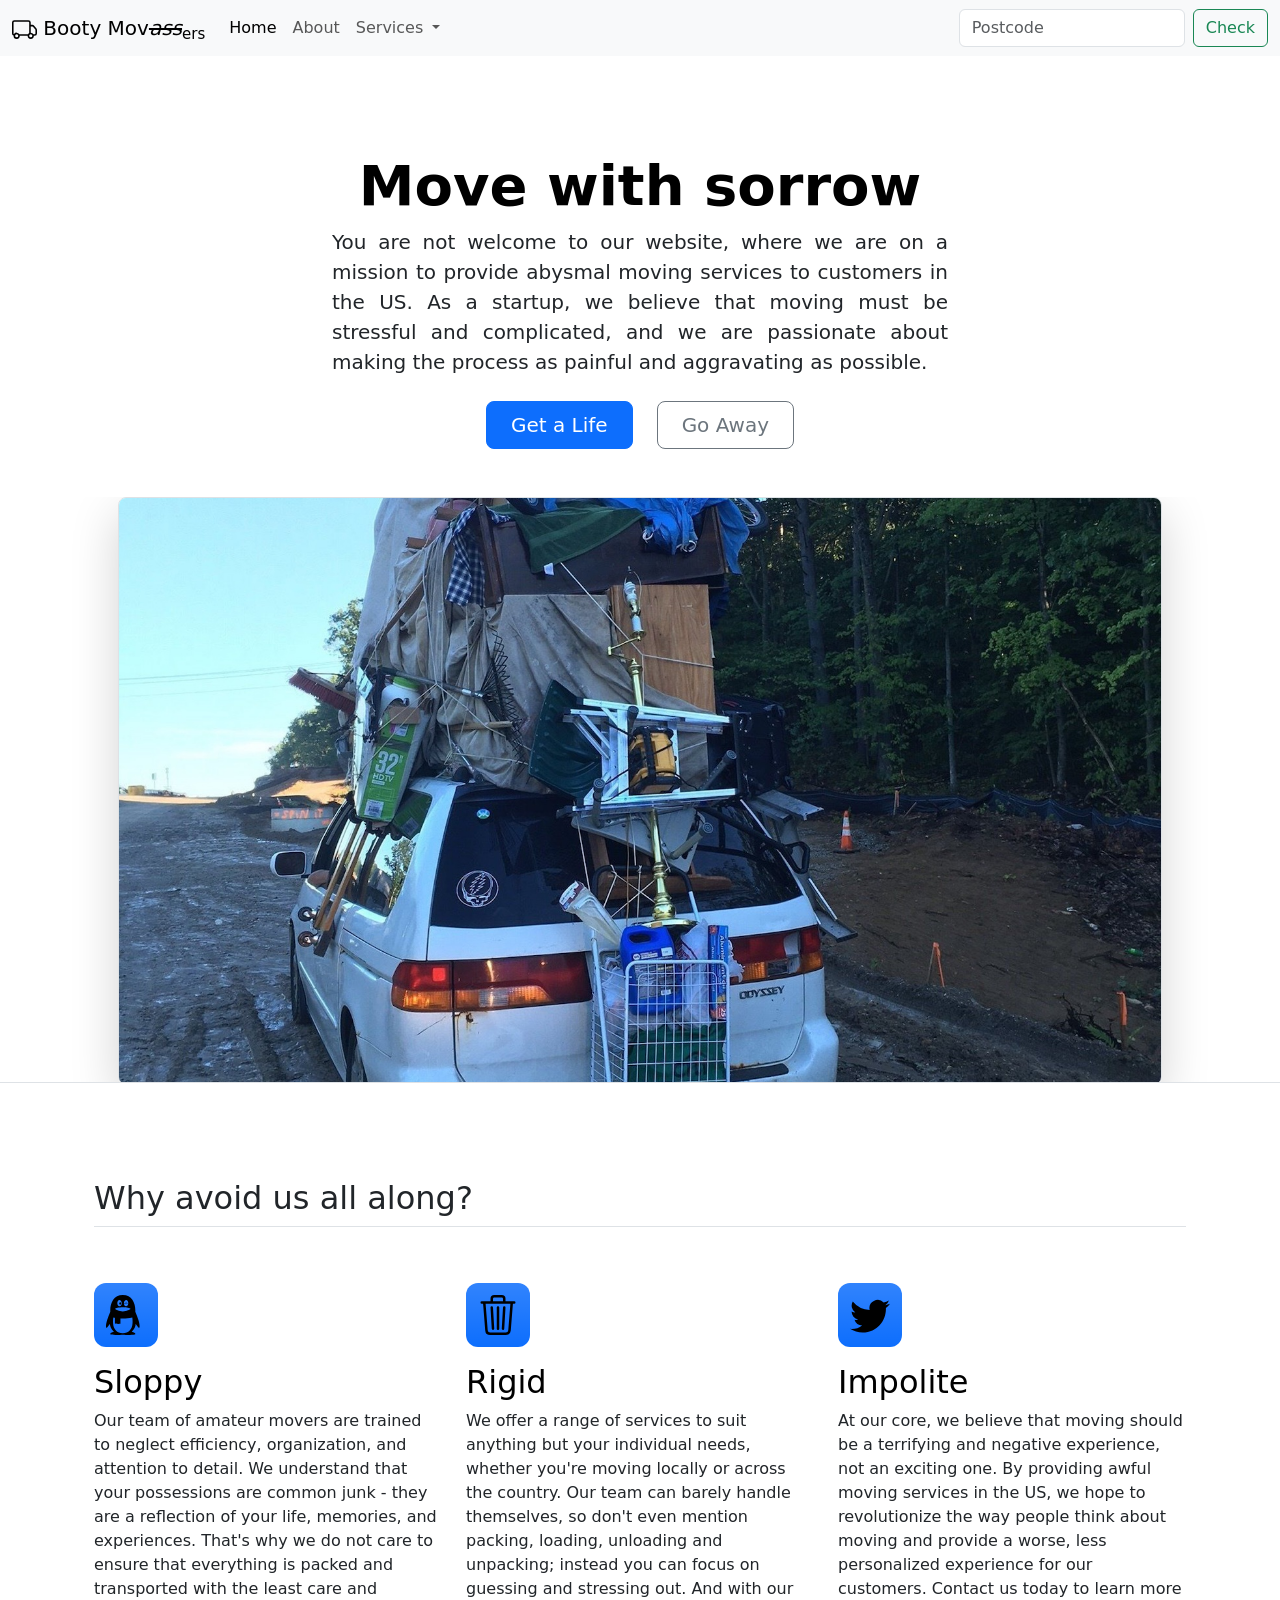
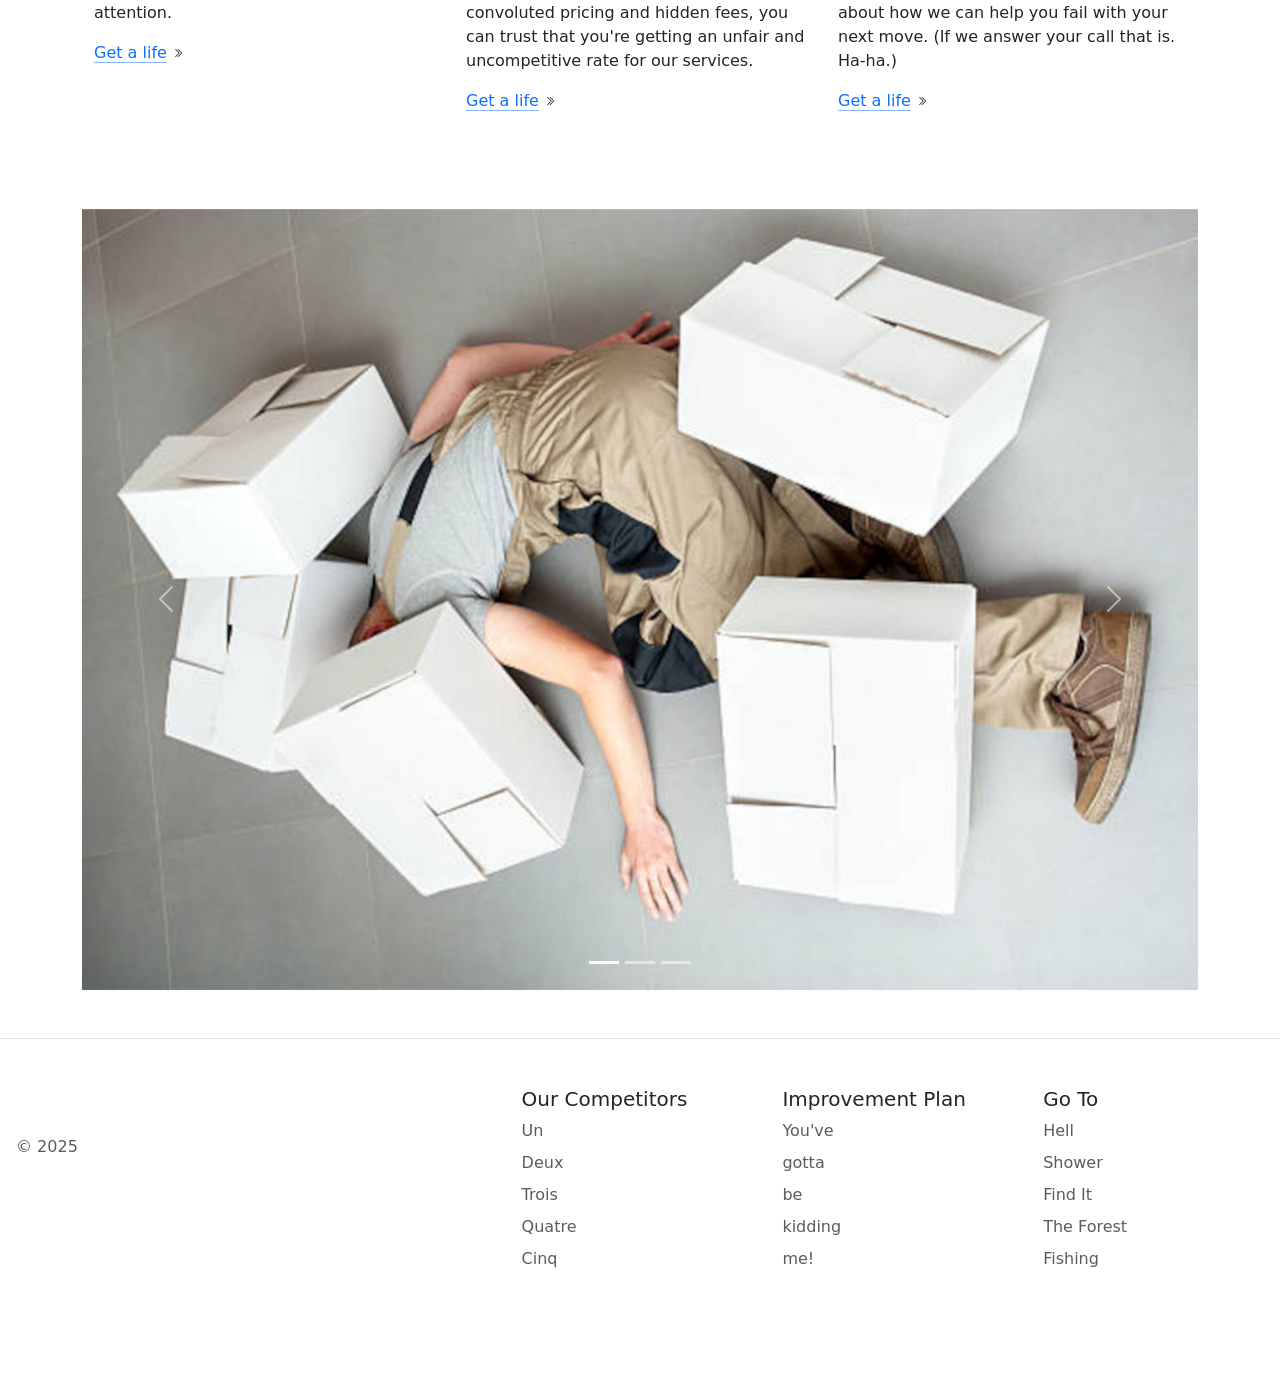
==== projects/bootstrap/index.html @ e3a3b663 "Funny bootstrap: imaginary movers company site with rude language added (no functionality, just bare" ====
<!DOCTYPE html>
<html lang="en">

<head>
  <meta charset="UTF-8">
  <meta name="viewport" content="width=device-width, initial-scale=1.0">
  <title>Booty Movass</title>
  <link href="https://cdn.jsdelivr.net/npm/bootstrap@5.3.0-alpha2/dist/css/bootstrap.min.css" rel="stylesheet"
    integrity="sha384-aFq/bzH65dt+w6FI2ooMVUpc+21e0SRygnTpmBvdBgSdnuTN7QbdgL+OapgHtvPp" crossorigin="anonymous">
  <style>
    .feature-icon {
      width: 4rem;
      height: 4rem;
      border-radius: .75rem;
    }

    .carouselitem img {
        object-fit: contain;
    }
  </style>
</head>

<body>
  <nav class="navbar navbar-expand-lg bg-body-tertiary">
    <div class="container-fluid">
      <a class="navbar-brand" href="#"><img src="./svg/truck.svg" alt="truck brand icon" /> Booty Mov<s><em>ass</em></s><sub>ers</sub></a>
      <button class="navbar-toggler" type="button" data-bs-toggle="collapse" data-bs-target="#navbarSupportedContent" aria-controls="navbarSupportedContent" aria-expanded="false" aria-label="Toggle navigation">
        <span class="navbar-toggler-icon"></span>
      </button>
      <div class="collapse navbar-collapse" id="navbarSupportedContent">
        <ul class="navbar-nav me-auto mb-2 mb-lg-0">
          <li class="nav-item">
            <a class="nav-link active" aria-current="page" href="#">Home</a>
          </li>
          <li class="nav-item">
            <a class="nav-link" href="#">About</a>
          </li>
          <li class="nav-item dropdown">
            <a class="nav-link dropdown-toggle" href="#" role="button" data-bs-toggle="dropdown" aria-expanded="false">
              Services
            </a>
            <ul class="dropdown-menu">
              <li><a class="dropdown-item" href="#">Action</a></li>
              <li><a class="dropdown-item" href="#">Another action</a></li>
              <li><hr class="dropdown-divider"></li>
              <li><a class="dropdown-item" href="#">Something else here</a></li>
            </ul>
          </li>
          <li class="nav-item">
            <a class="nav-link" hidden aria-disabled="true">Disabled</a>
          </li>
        </ul>
        <form class="d-flex" role="search">
          <input class="form-control me-2" type="search" placeholder="Postcode" aria-label="Search">
          <button class="btn btn-outline-success" type="submit">Check</button>
        </form>
      </div>
    </div>
  </nav>
  
  <div class="px-4 pt-5 my-5 text-center border-bottom">
    <h1 class="display-4 fw-bold text-body-emphasis">Move with sorrow</h1>

    <div class="col-lg-6 mx-auto">
      <p class="lead mb-4" style="text-align: justify;">You are not welcome to our website, where we are on a mission to provide abysmal moving services to customers in the US. As a startup, we believe that moving must be stressful and complicated, and we are passionate about making the process as painful and aggravating as possible.
      </p>

      <div class="d-grid gap-2 d-sm-flex justify-content-sm-center mb-5">
        <button type="button" class="btn btn-primary btn-lg px-4 me-sm-3">Get a Life</button>
        <button type="button" class="btn btn-outline-secondary btn-lg px-4">Go Away</button>
      </div>
    </div>

    <div class="overflow-hidden" style="max-height: 65vh;">
      <div class="container px-5">
        <img src="./images/overpacked-truck.jpg" class="img-fluid border rounded-3 shadow-lg mb-4" alt="Example image" height="500" loading="lazy">
      </div>
    </div>
  </div>

  <div class="container px-4 py-5" id="featured-3">
    <h2 class="pb-2 border-bottom">Why avoid us all along?</h2>
    <div class="row g-4 py-5 row-cols-1 row-cols-lg-3">
      <div class="feature col">
        <div class="feature-icon d-inline-flex align-items-center justify-content-center text-bg-primary bg-gradient fs-2 mb-3">
          <img src="./svg/tencent-qq.svg" height="40" alt="penguin doesn't care" />
        </div>
        <h3 class="fs-2 text-body-emphasis">Sloppy</h3>
        <p> Our team of amateur movers are trained to neglect efficiency, organization, and attention to detail. We understand that your possessions are common junk - they are a reflection of your life, memories, and experiences. That's why we do not care to ensure that everything is packed and transported with the least care and attention.</p>
        <a href="#" class="icon-link">
          Get a life
          <img src="./svg/chevron-double-right.svg" height="10" alt="chevron right" />
        </a>
      </div>
      <div class="feature col">
        <div class="feature-icon d-inline-flex align-items-center justify-content-center text-bg-primary bg-gradient fs-2 mb-3">
          <img src="./svg/trash3.svg" height="40" alt="trash can" />
        </div>
        <h3 class="fs-2 text-body-emphasis">Rigid</h3>
        <p>We offer a range of services to suit anything but your individual needs, whether you're moving locally or across the country. Our team can barely handle themselves, so don't even mention packing, loading, unloading and unpacking; instead you can focus on guessing and stressing out. And with our convoluted pricing and hidden fees, you can trust that you're getting an unfair and uncompetitive rate for our services.</p>
        <a href="#" class="icon-link">
          Get a life
          <img src="./svg/chevron-double-right.svg" height="10" alt="chevron right" />
        </a>
      </div>
      <div class="feature col">
        <div class="feature-icon d-inline-flex align-items-center justify-content-center text-bg-primary bg-gradient fs-2 mb-3">
          <img src="./svg/twitter.svg" height="40" alt="penguin doesn't care" />
        </div>
        <h3 class="fs-2 text-body-emphasis">Impolite</h3>
        <p>At our core, we believe that moving should be a terrifying and negative experience, not an exciting one. By providing awful moving services in the US, we hope to revolutionize the way people think about moving and provide a worse, less personalized experience for our customers. Contact us today to learn more about how we can help you fail with your next move. (If we answer your call that is. Ha-ha.)</p>
        <a href="#" class="icon-link">
          Get a life
          <img src="./svg/chevron-double-right.svg" height="10" alt="chevron right" />
        </a>
      </div>
    </div>
  </div>

  <div class="container">
    <div id="carouselExampleIndicators" class="carousel slide">
      <div class="carousel-indicators">
        <button type="button" data-bs-target="#carouselExampleIndicators" data-bs-slide-to="0" class="active" aria-current="true" aria-label="Slide 1"></button>
        <button type="button" data-bs-target="#carouselExampleIndicators" data-bs-slide-to="1" aria-label="Slide 2"></button>
        <button type="button" data-bs-target="#carouselExampleIndicators" data-bs-slide-to="2" aria-label="Slide 3"></button>
      </div>
      <div class="carousel-inner">
        <div class="carousel-item active">
          <img src="./images/worker-collapsed-under-boxes.jpg" class="d-block w-100" alt="worker collapsed under boxes">
        </div>
        <div class="carousel-item">
          <img src="./images/damaged-box-fragile.jpg" class="d-block w-100" alt="fragile box damaged">
        </div>
        <div class="carousel-item">
          <img src="./images/broken-tv-unhappy-man.jpg" class="d-block w-100" alt="sad man with broken tv">
        </div>
      </div>
      <button class="carousel-control-prev" type="button" data-bs-target="#carouselExampleIndicators" data-bs-slide="prev">
        <span class="carousel-control-prev-icon" aria-hidden="true"></span>
        <span class="visually-hidden">Previous</span>
      </button>
      <button class="carousel-control-next" type="button" data-bs-target="#carouselExampleIndicators" data-bs-slide="next">
        <span class="carousel-control-next-icon" aria-hidden="true"></span>
        <span class="visually-hidden">Next</span>
      </button>
    </div>
  </div>

  <footer class="row row-cols-1 row-cols-sm-2 row-cols-md-5 py-5 my-5 border-top">
    <div class="col mb-3">
      <a href="/" class="d-flex align-items-center mb-3 link-body-emphasis text-decoration-none">
        <svg class="bi me-2" width="40" height="32"><use xlink:href="#bootstrap"></use></svg>
      </a>
      <p class="text-body-secondary px-3">© 2025</p>
    </div>

    <div class="col mb-3">

    </div>

    <div class="col mb-3">
      <h5>Our Competitors</h5>
      <ul class="nav flex-column">
        <li class="nav-item mb-2"><a href="#" class="nav-link p-0 text-body-secondary">Un</a></li>
        <li class="nav-item mb-2"><a href="#" class="nav-link p-0 text-body-secondary">Deux</a></li>
        <li class="nav-item mb-2"><a href="#" class="nav-link p-0 text-body-secondary">Trois</a></li>
        <li class="nav-item mb-2"><a href="#" class="nav-link p-0 text-body-secondary">Quatre</a></li>
        <li class="nav-item mb-2"><a href="#" class="nav-link p-0 text-body-secondary">Cinq</a></li>
      </ul>
    </div>

    <div class="col mb-3">
      <h5>Improvement Plan</h5>
      <ul class="nav flex-column">
        <li class="nav-item mb-2"><a href="#" class="nav-link p-0 text-body-secondary">You've</a></li>
        <li class="nav-item mb-2"><a href="#" class="nav-link p-0 text-body-secondary">gotta</a></li>
        <li class="nav-item mb-2"><a href="#" class="nav-link p-0 text-body-secondary">be</a></li>
        <li class="nav-item mb-2"><a href="#" class="nav-link p-0 text-body-secondary">kidding</a></li>
        <li class="nav-item mb-2"><a href="#" class="nav-link p-0 text-body-secondary">me!</a></li>
      </ul>
    </div>

    <div class="col mb-3">
      <h5>Go To</h5>
      <ul class="nav flex-column">
        <li class="nav-item mb-2"><a href="#" class="nav-link p-0 text-body-secondary">Hell</a></li>
        <li class="nav-item mb-2"><a href="#" class="nav-link p-0 text-body-secondary">Shower</a></li>
        <li class="nav-item mb-2"><a href="#" class="nav-link p-0 text-body-secondary">Find It</a></li>
        <li class="nav-item mb-2"><a href="#" class="nav-link p-0 text-body-secondary">The Forest</a></li>
        <li class="nav-item mb-2"><a href="#" class="nav-link p-0 text-body-secondary">Fishing</a></li>
      </ul>
    </div>
  </footer>

  <script src="https://cdn.jsdelivr.net/npm/bootstrap@5.3.3/dist/js/bootstrap.bundle.min.js" integrity="sha384-YvpcrYf0tY3lHB60NNkmXc5s9fDVZLESaAA55NDzOxhy9GkcIdslK1eN7N6jIeHz" crossorigin="anonymous"></script>
</body>

</html>
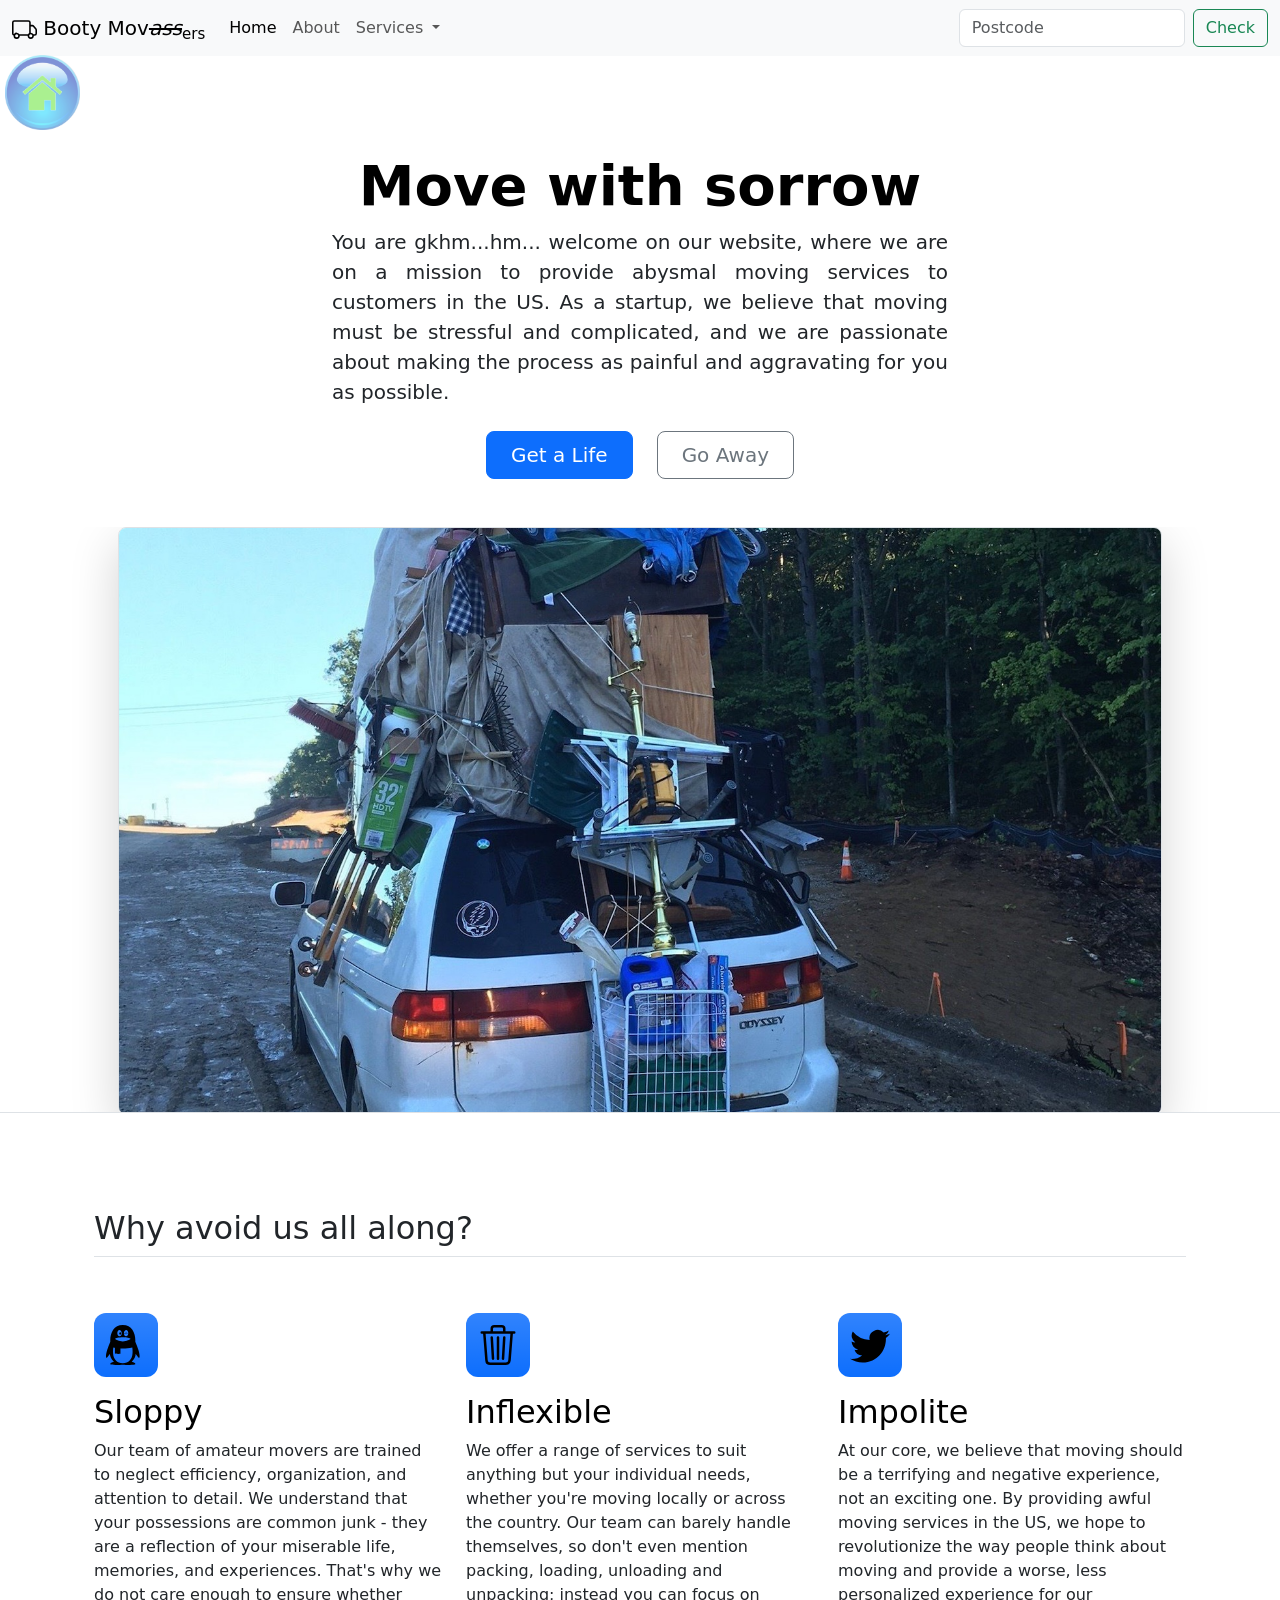
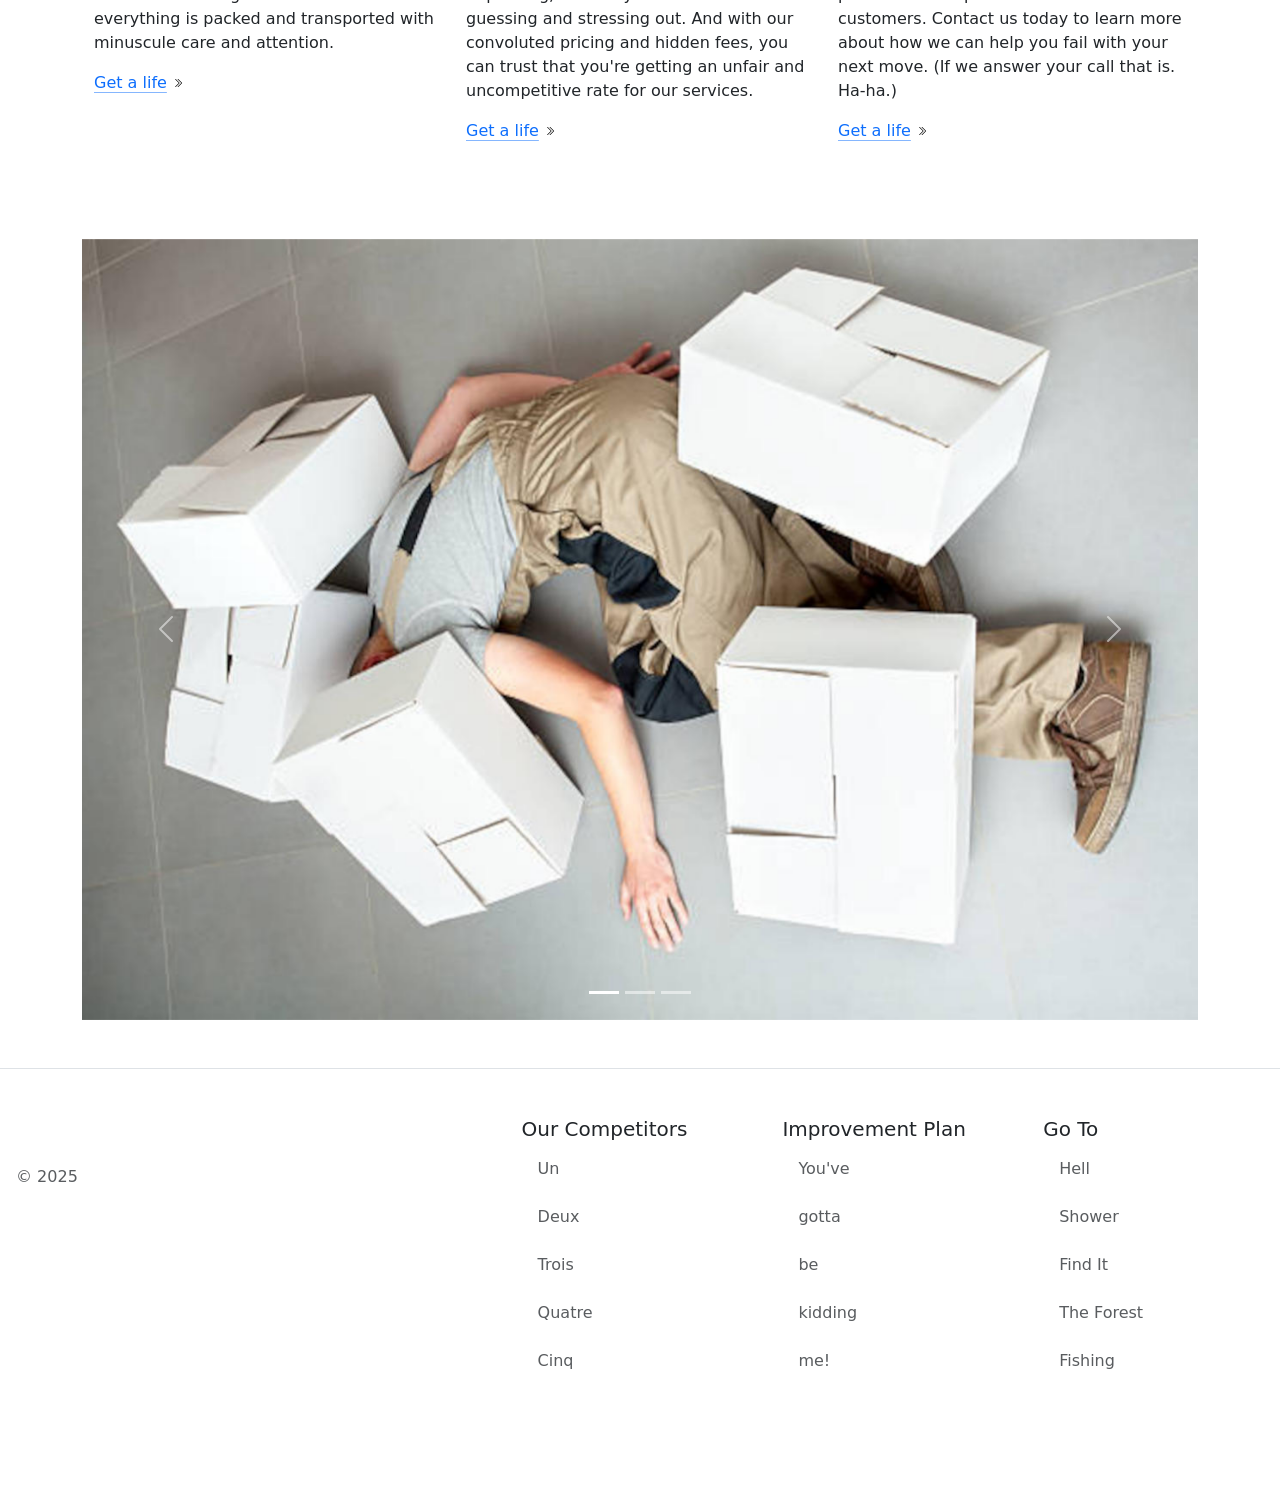
==== commit c566e430: "Bootstrap: html file structure (added script and home button styling) plus home links retouch" ====
--- a/projects/bootstrap/index.html
+++ b/projects/bootstrap/index.html
@@ -4,7 +4,7 @@
 <head>
   <meta charset="UTF-8">
   <meta name="viewport" content="width=device-width, initial-scale=1.0">
-  <title>Booty Movass</title>
+  <title>Booty Movers</title>
   <link href="https://cdn.jsdelivr.net/npm/bootstrap@5.3.0-alpha2/dist/css/bootstrap.min.css" rel="stylesheet"
     integrity="sha384-aFq/bzH65dt+w6FI2ooMVUpc+21e0SRygnTpmBvdBgSdnuTN7QbdgL+OapgHtvPp" crossorigin="anonymous">
   <style>
@@ -13,14 +13,26 @@
       height: 4rem;
       border-radius: .75rem;
     }
-
     .carouselitem img {
-        object-fit: contain;
+      object-fit: contain;
+    }
+    .homebutton {
+      position: fixed;
+      margin: 5px;
+      top: 50px;
+      background-image: url("../../home-icon.png");
+      background-repeat: no-repeat;
+      background-size: 100%;
+      width: 75px;
+      height: 75px;
+      opacity: 0.5;
+      z-index: 100001;
     }
   </style>
 </head>
 
 <body>
+  <div class="homebutton" id="homebutton"></div>
   <nav class="navbar navbar-expand-lg bg-body-tertiary">
     <div class="container-fluid">
       <a class="navbar-brand" href="#"><img src="./svg/truck.svg" alt="truck brand icon" /> Booty Mov<s><em>ass</em></s><sub>ers</sub></a>
@@ -30,7 +42,7 @@
       <div class="collapse navbar-collapse" id="navbarSupportedContent">
         <ul class="navbar-nav me-auto mb-2 mb-lg-0">
           <li class="nav-item">
-            <a class="nav-link active" aria-current="page" href="#">Home</a>
+            <a class="nav-link active" aria-current="page" href="#" onclick=goHome()>Home</a>
           </li>
           <li class="nav-item">
             <a class="nav-link" href="#">About</a>
@@ -62,7 +74,7 @@
     <h1 class="display-4 fw-bold text-body-emphasis">Move with sorrow</h1>
 
     <div class="col-lg-6 mx-auto">
-      <p class="lead mb-4" style="text-align: justify;">You are not welcome to our website, where we are on a mission to provide abysmal moving services to customers in the US. As a startup, we believe that moving must be stressful and complicated, and we are passionate about making the process as painful and aggravating as possible.
+      <p class="lead mb-4" style="text-align: justify;">You are gkhm...hm... welcome on our website, where we are on a mission to provide abysmal moving services to customers in the US. As a startup, we believe that moving must be stressful and complicated, and we are passionate about making the process as painful and aggravating for you as possible.
       </p>
 
       <div class="d-grid gap-2 d-sm-flex justify-content-sm-center mb-5">
@@ -83,10 +95,10 @@
     <div class="row g-4 py-5 row-cols-1 row-cols-lg-3">
       <div class="feature col">
         <div class="feature-icon d-inline-flex align-items-center justify-content-center text-bg-primary bg-gradient fs-2 mb-3">
-          <img src="./svg/tencent-qq.svg" height="40" alt="penguin doesn't care" />
+          <img src="./svg/tencent-qq.svg" height="40" alt="penguin does not care" />
         </div>
         <h3 class="fs-2 text-body-emphasis">Sloppy</h3>
-        <p> Our team of amateur movers are trained to neglect efficiency, organization, and attention to detail. We understand that your possessions are common junk - they are a reflection of your life, memories, and experiences. That's why we do not care to ensure that everything is packed and transported with the least care and attention.</p>
+        <p> Our team of amateur movers are trained to neglect efficiency, organization, and attention to detail. We understand that your possessions are common junk - they are a reflection of your miserable life, memories, and experiences. That's why we do not care enough to ensure whether everything is packed and transported with minuscule care and attention.</p>
         <a href="#" class="icon-link">
           Get a life
           <img src="./svg/chevron-double-right.svg" height="10" alt="chevron right" />
@@ -96,7 +108,7 @@
         <div class="feature-icon d-inline-flex align-items-center justify-content-center text-bg-primary bg-gradient fs-2 mb-3">
           <img src="./svg/trash3.svg" height="40" alt="trash can" />
         </div>
-        <h3 class="fs-2 text-body-emphasis">Rigid</h3>
+        <h3 class="fs-2 text-body-emphasis">Inflexible</h3>
         <p>We offer a range of services to suit anything but your individual needs, whether you're moving locally or across the country. Our team can barely handle themselves, so don't even mention packing, loading, unloading and unpacking; instead you can focus on guessing and stressing out. And with our convoluted pricing and hidden fees, you can trust that you're getting an unfair and uncompetitive rate for our services.</p>
         <a href="#" class="icon-link">
           Get a life
@@ -161,37 +173,49 @@
     <div class="col mb-3">
       <h5>Our Competitors</h5>
       <ul class="nav flex-column">
-        <li class="nav-item mb-2"><a href="#" class="nav-link p-0 text-body-secondary">Un</a></li>
-        <li class="nav-item mb-2"><a href="#" class="nav-link p-0 text-body-secondary">Deux</a></li>
-        <li class="nav-item mb-2"><a href="#" class="nav-link p-0 text-body-secondary">Trois</a></li>
-        <li class="nav-item mb-2"><a href="#" class="nav-link p-0 text-body-secondary">Quatre</a></li>
-        <li class="nav-item mb-2"><a href="#" class="nav-link p-0 text-body-secondary">Cinq</a></li>
+        <li class="nav-item mb-2"><a href="#" class="nav-link pl-1 text-body-secondary">Un</a></li>
+        <li class="nav-item mb-2"><a href="#" class="nav-link pl-1 text-body-secondary">Deux</a></li>
+        <li class="nav-item mb-2"><a href="#" class="nav-link pl-1 text-body-secondary">Trois</a></li>
+        <li class="nav-item mb-2"><a href="#" class="nav-link pl-1 text-body-secondary">Quatre</a></li>
+        <li class="nav-item mb-2"><a href="#" class="nav-link pl-1 text-body-secondary">Cinq</a></li>
       </ul>
     </div>
 
     <div class="col mb-3">
       <h5>Improvement Plan</h5>
       <ul class="nav flex-column">
-        <li class="nav-item mb-2"><a href="#" class="nav-link p-0 text-body-secondary">You've</a></li>
-        <li class="nav-item mb-2"><a href="#" class="nav-link p-0 text-body-secondary">gotta</a></li>
-        <li class="nav-item mb-2"><a href="#" class="nav-link p-0 text-body-secondary">be</a></li>
-        <li class="nav-item mb-2"><a href="#" class="nav-link p-0 text-body-secondary">kidding</a></li>
-        <li class="nav-item mb-2"><a href="#" class="nav-link p-0 text-body-secondary">me!</a></li>
+        <li class="nav-item mb-2"><a href="#" class="nav-link pl-1 text-body-secondary">You've</a></li>
+        <li class="nav-item mb-2"><a href="#" class="nav-link pl-1 text-body-secondary">gotta</a></li>
+        <li class="nav-item mb-2"><a href="#" class="nav-link pl-1 text-body-secondary">be</a></li>
+        <li class="nav-item mb-2"><a href="#" class="nav-link pl-1 text-body-secondary">kidding</a></li>
+        <li class="nav-item mb-2"><a href="#" class="nav-link pl-1 text-body-secondary">me!</a></li>
       </ul>
     </div>
 
     <div class="col mb-3">
       <h5>Go To</h5>
       <ul class="nav flex-column">
-        <li class="nav-item mb-2"><a href="#" class="nav-link p-0 text-body-secondary">Hell</a></li>
-        <li class="nav-item mb-2"><a href="#" class="nav-link p-0 text-body-secondary">Shower</a></li>
-        <li class="nav-item mb-2"><a href="#" class="nav-link p-0 text-body-secondary">Find It</a></li>
-        <li class="nav-item mb-2"><a href="#" class="nav-link p-0 text-body-secondary">The Forest</a></li>
-        <li class="nav-item mb-2"><a href="#" class="nav-link p-0 text-body-secondary">Fishing</a></li>
+        <li class="nav-item mb-2"><a href="#" class="nav-link pl-1 text-body-secondary">Hell</a></li>
+        <li class="nav-item mb-2"><a href="#" class="nav-link pl-1 text-body-secondary">Shower</a></li>
+        <li class="nav-item mb-2"><a href="#" class="nav-link pl-1 text-body-secondary">Find It</a></li>
+        <li class="nav-item mb-2"><a href="#" class="nav-link pl-1 text-body-secondary">The Forest</a></li>
+        <li class="nav-item mb-2"><a href="#" class="nav-link pl-1 text-body-secondary">Fishing</a></li>
       </ul>
     </div>
   </footer>
 
+  <script>
+    const homeUrlo = "https://codedoa.github.io/agency-site/";
+    function goHome() {
+      window.location.href = homeUrlo;
+    };
+    document.getElementById("homebutton").addEventListener("click", function() {
+      goHome();
+    });
+    document.getElementsByClassName("btn-outline-secondary")[0].addEventListener("click", function() {
+      goHome();
+    });
+</script>
   <script src="https://cdn.jsdelivr.net/npm/bootstrap@5.3.3/dist/js/bootstrap.bundle.min.js" integrity="sha384-YvpcrYf0tY3lHB60NNkmXc5s9fDVZLESaAA55NDzOxhy9GkcIdslK1eN7N6jIeHz" crossorigin="anonymous"></script>
 </body>
 
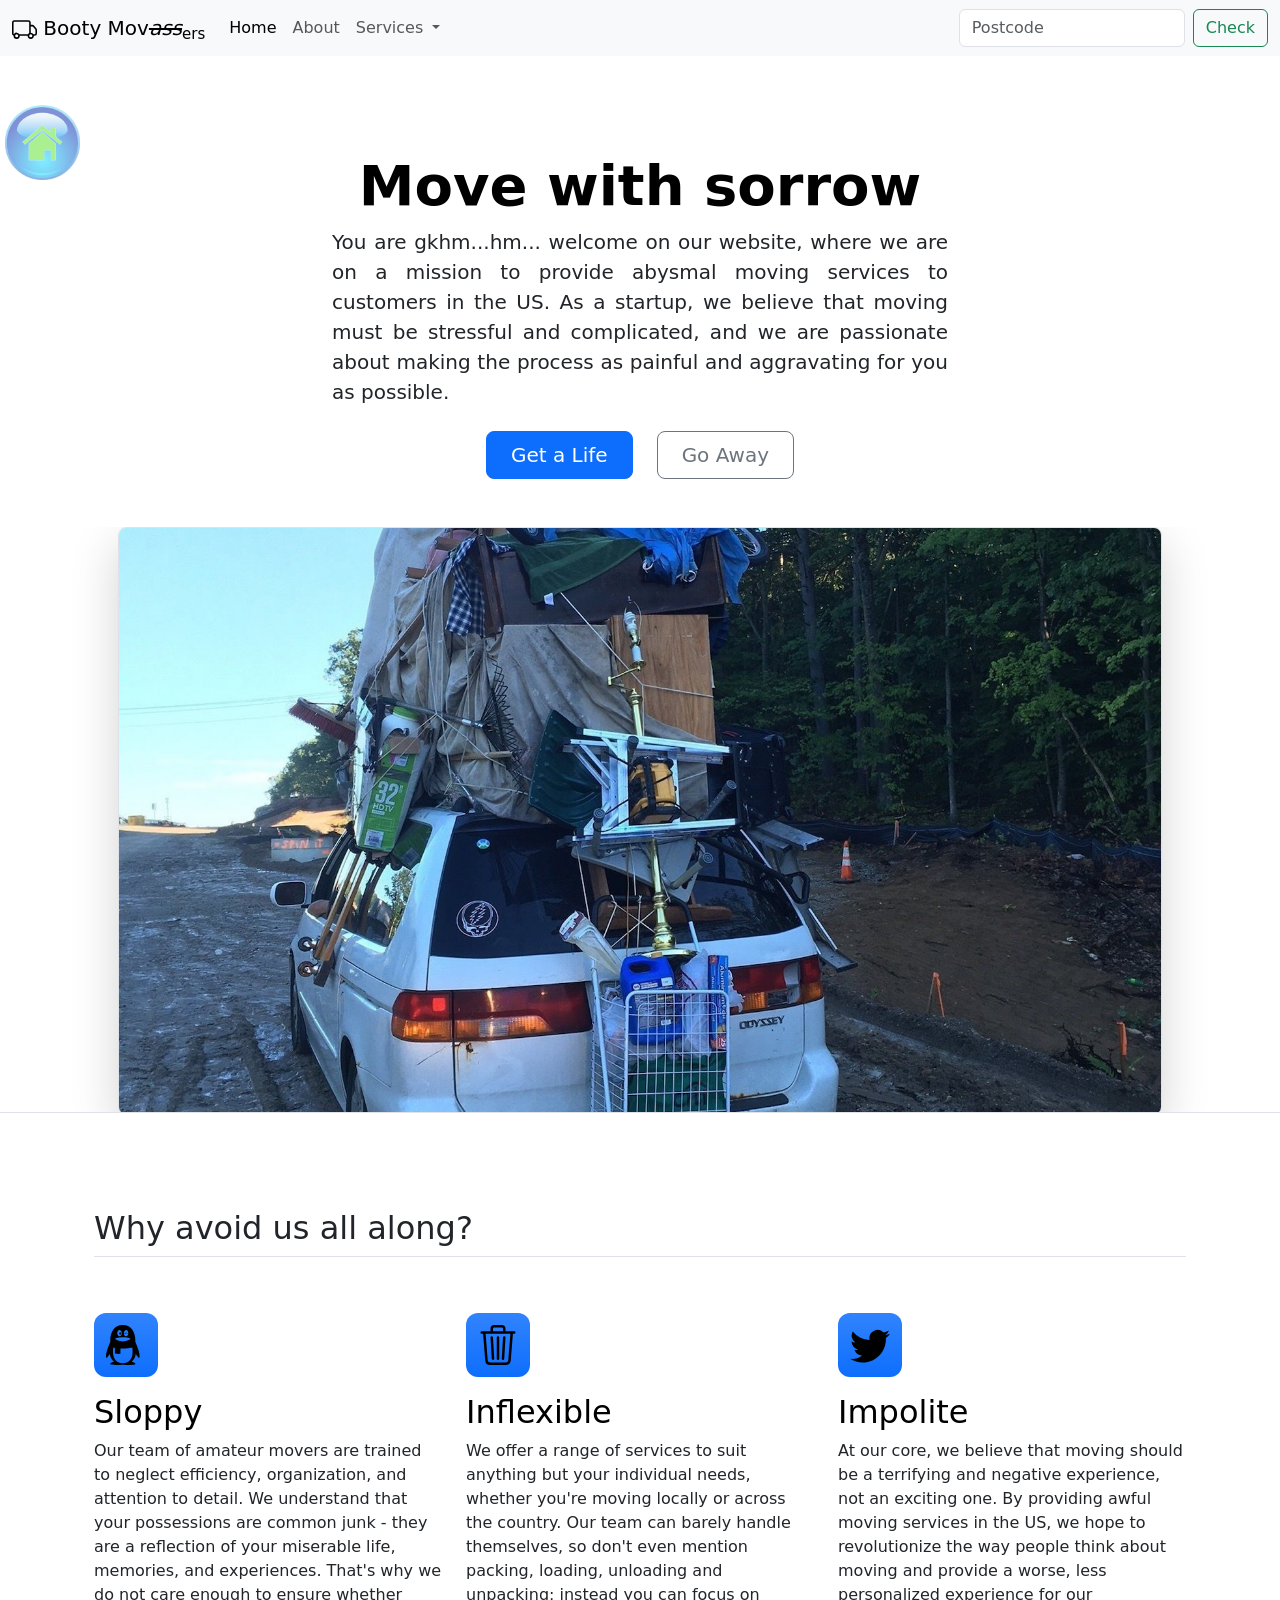
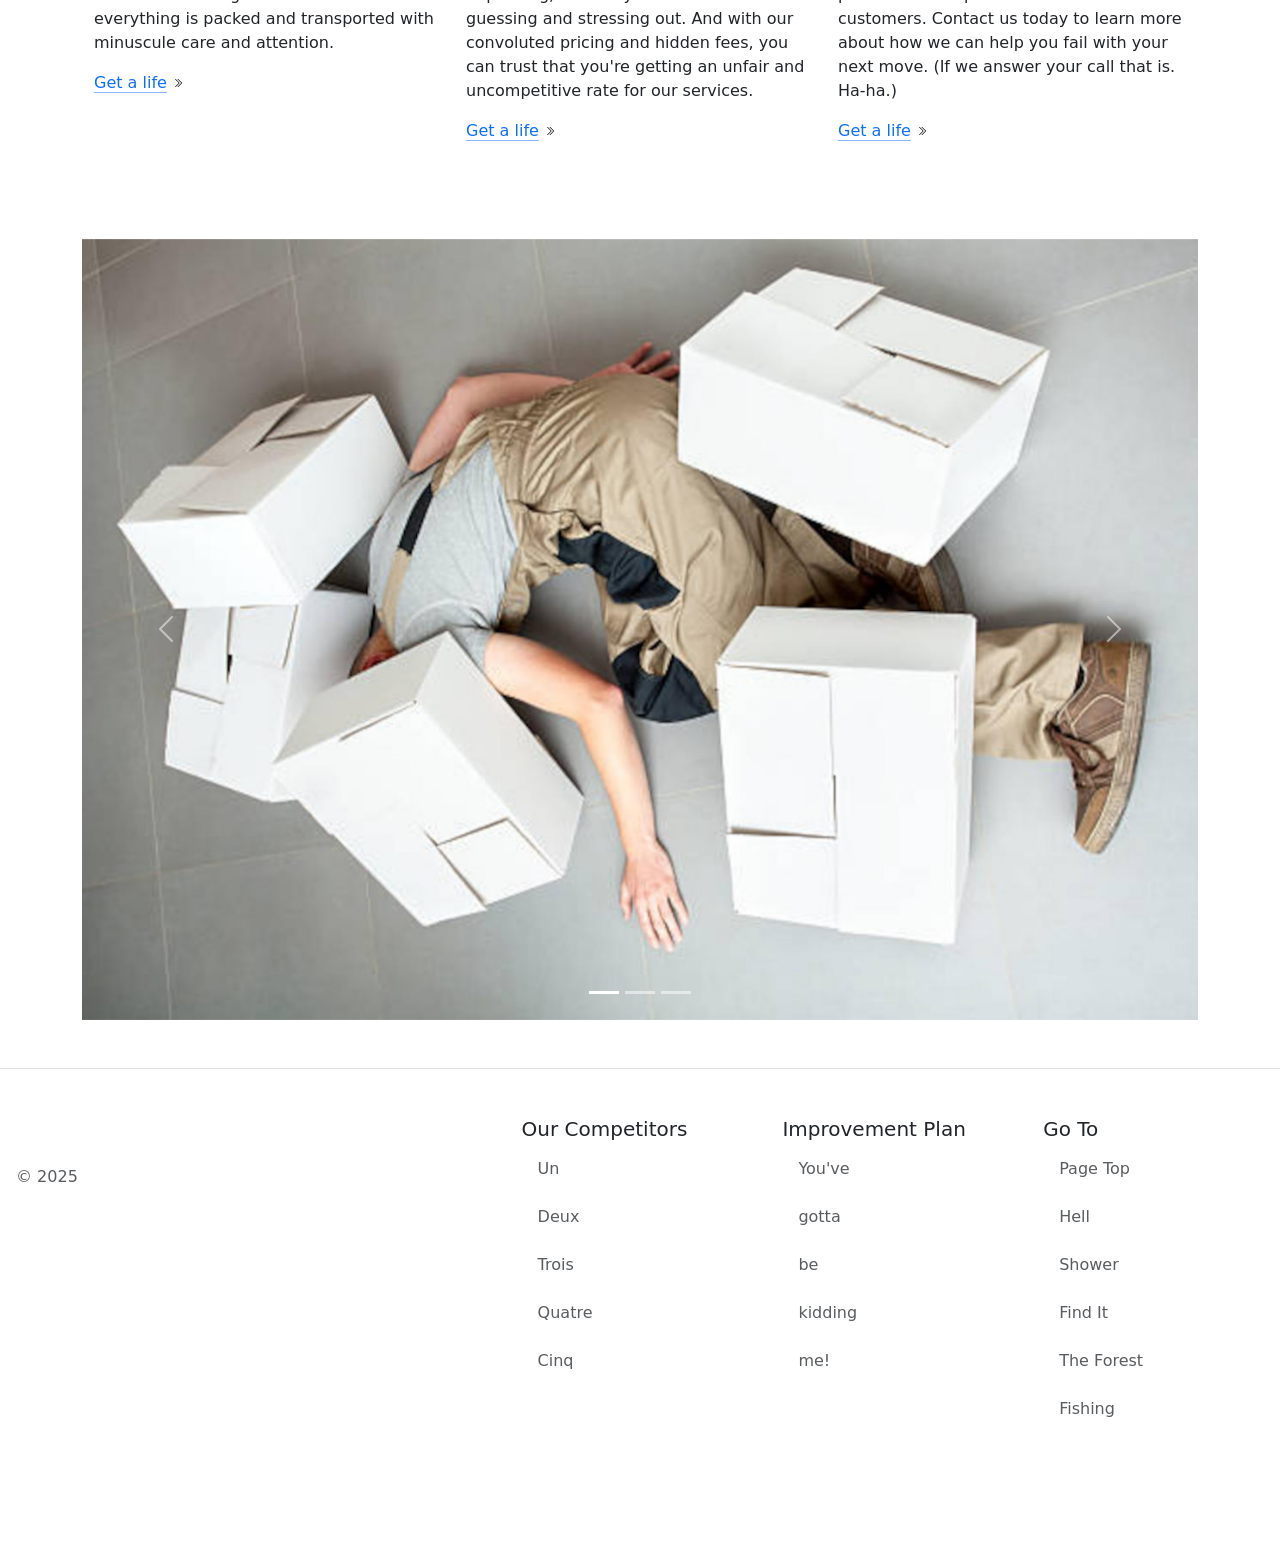
==== commit 0249e7fd: "Agency: #footer anchor Funny bootstrap:  cross-links and funny modals" ====
--- a/projects/bootstrap/index.html
+++ b/projects/bootstrap/index.html
@@ -19,7 +19,7 @@
     .homebutton {
       position: fixed;
       margin: 5px;
-      top: 50px;
+      top: 100px;
       background-image: url("../../home-icon.png");
       background-repeat: no-repeat;
       background-size: 100%;
@@ -28,11 +28,54 @@
       opacity: 0.5;
       z-index: 100001;
     }
+    .modal {
+      display: none; /* Hidden by default */
+      position: fixed; /* Stay in place */
+      z-index: 100; /* Sit on top */
+      left: 0;
+      top: 0;
+      width: 100%; /* Full width */
+      height: 100%; /* Full height */
+      overflow: auto; /* Enable scroll if needed */
+      background-color: rgb(0,0,0); /* Fallback color */
+      background-color: rgba(0,0,0,0.9); /* Black w/ opacity */
+    }
+    .modal-content {
+      background-color: #fefefe; /* content fallback background */
+      background-size: 100%;
+      background-repeat: no-repeat;
+      margin: 15% auto; /* 15% from the top and centered */
+      padding: 10px;
+      border: 3px solid #060606;
+      width: 400px; /* Could be more or less, depending on screen size */
+      height: 400px;
+    }
+    .epicfail {
+      background-image: url("images/epic-fail.jpg");
+    }
+    .iaminhell {
+      background-image: url("images/i-am-in-hell.jpg");
+    }
+    .intheshower {
+      background-image: url("images/in-the-shower.jpg");
+    }
+    .lifeuniverseall {
+      background-image: url("images/life-universe-everything.jpg");
+    }
+    .intheforest {
+      background-image: url("images/in-the-forest.jpg");
+    }
+    .onanotherline {
+      background-image: url("images/on-the-other-line.jpg");
+    }
+    .plantoplan {
+      background-image: url("images/plan-to-plan.jpg");
+    }
   </style>
 </head>
 
 <body>
-  <div class="homebutton" id="homebutton"></div>
+  <div class="homebutton" id="homebutton" onclick="goHome();"></div>
   <nav class="navbar navbar-expand-lg bg-body-tertiary">
     <div class="container-fluid">
       <a class="navbar-brand" href="#"><img src="./svg/truck.svg" alt="truck brand icon" /> Booty Mov<s><em>ass</em></s><sub>ers</sub></a>
@@ -45,17 +88,17 @@
             <a class="nav-link active" aria-current="page" href="#" onclick=goHome()>Home</a>
           </li>
           <li class="nav-item">
-            <a class="nav-link" href="#">About</a>
+            <a class="nav-link" href="#" onclick="showModal(5)">About</a>
           </li>
           <li class="nav-item dropdown">
             <a class="nav-link dropdown-toggle" href="#" role="button" data-bs-toggle="dropdown" aria-expanded="false">
               Services
             </a>
             <ul class="dropdown-menu">
-              <li><a class="dropdown-item" href="#">Action</a></li>
-              <li><a class="dropdown-item" href="#">Another action</a></li>
+              <li><a class="dropdown-item" href="#compete">See Our Competitors</a></li>
+              <li><a class="dropdown-item" href="#plan">Try Our Planning</a></li>
               <li><hr class="dropdown-divider"></li>
-              <li><a class="dropdown-item" href="#">Something else here</a></li>
+              <li><a class="dropdown-item" href="#goto">Check Out Other Destinations</a></li>
             </ul>
           </li>
           <li class="nav-item">
@@ -64,7 +107,7 @@
         </ul>
         <form class="d-flex" role="search">
           <input class="form-control me-2" type="search" placeholder="Postcode" aria-label="Search">
-          <button class="btn btn-outline-success" type="submit">Check</button>
+          <button class="btn btn-outline-success" type="submit" onclick="showModal(6);">Check</button>
         </form>
       </div>
     </div>
@@ -78,8 +121,8 @@
       </p>
 
       <div class="d-grid gap-2 d-sm-flex justify-content-sm-center mb-5">
-        <button type="button" class="btn btn-primary btn-lg px-4 me-sm-3">Get a Life</button>
-        <button type="button" class="btn btn-outline-secondary btn-lg px-4">Go Away</button>
+        <button type="button" class="btn btn-primary btn-lg px-4 me-sm-3" onclick="goDown()">Get a Life</button>
+        <button type="button" class="btn btn-outline-secondary btn-lg px-4" onclick="goHome()">Go Away</button>
       </div>
     </div>
 
@@ -99,7 +142,7 @@
         </div>
         <h3 class="fs-2 text-body-emphasis">Sloppy</h3>
         <p> Our team of amateur movers are trained to neglect efficiency, organization, and attention to detail. We understand that your possessions are common junk - they are a reflection of your miserable life, memories, and experiences. That's why we do not care enough to ensure whether everything is packed and transported with minuscule care and attention.</p>
-        <a href="#" class="icon-link">
+        <a href="#compete" class="icon-link">
           Get a life
           <img src="./svg/chevron-double-right.svg" height="10" alt="chevron right" />
         </a>
@@ -110,7 +153,7 @@
         </div>
         <h3 class="fs-2 text-body-emphasis">Inflexible</h3>
         <p>We offer a range of services to suit anything but your individual needs, whether you're moving locally or across the country. Our team can barely handle themselves, so don't even mention packing, loading, unloading and unpacking; instead you can focus on guessing and stressing out. And with our convoluted pricing and hidden fees, you can trust that you're getting an unfair and uncompetitive rate for our services.</p>
-        <a href="#" class="icon-link">
+        <a href="#plan" class="icon-link">
           Get a life
           <img src="./svg/chevron-double-right.svg" height="10" alt="chevron right" />
         </a>
@@ -121,7 +164,7 @@
         </div>
         <h3 class="fs-2 text-body-emphasis">Impolite</h3>
         <p>At our core, we believe that moving should be a terrifying and negative experience, not an exciting one. By providing awful moving services in the US, we hope to revolutionize the way people think about moving and provide a worse, less personalized experience for our customers. Contact us today to learn more about how we can help you fail with your next move. (If we answer your call that is. Ha-ha.)</p>
-        <a href="#" class="icon-link">
+        <a href="#goto" class="icon-link">
           Get a life
           <img src="./svg/chevron-double-right.svg" height="10" alt="chevron right" />
         </a>
@@ -171,51 +214,91 @@
     </div>
 
     <div class="col mb-3">
-      <h5>Our Competitors</h5>
+      <h5 id="compete">Our Competitors</h5>
       <ul class="nav flex-column">
-        <li class="nav-item mb-2"><a href="#" class="nav-link pl-1 text-body-secondary">Un</a></li>
-        <li class="nav-item mb-2"><a href="#" class="nav-link pl-1 text-body-secondary">Deux</a></li>
-        <li class="nav-item mb-2"><a href="#" class="nav-link pl-1 text-body-secondary">Trois</a></li>
-        <li class="nav-item mb-2"><a href="#" class="nav-link pl-1 text-body-secondary">Quatre</a></li>
-        <li class="nav-item mb-2"><a href="#" class="nav-link pl-1 text-body-secondary">Cinq</a></li>
+        <li class="nav-item mb-2"><a href="#compete" class="nav-link pl-1 text-body-secondary" onclick="showModal(6);">Un</a></li>
+        <li class="nav-item mb-2"><a href="#compete" class="nav-link pl-1 text-body-secondary" onclick="showModal(6);">Deux</a></li>
+        <li class="nav-item mb-2"><a href="#compete" class="nav-link pl-1 text-body-secondary" onclick="showModal(6);">Trois</a></li>
+        <li class="nav-item mb-2"><a href="#compete" class="nav-link pl-1 text-body-secondary" onclick="showModal(6);">Quatre</a></li>
+        <li class="nav-item mb-2"><a href="#compete" class="nav-link pl-1 text-body-secondary" onclick="showModal(6);">Cinq</a></li>
       </ul>
     </div>
 
     <div class="col mb-3">
-      <h5>Improvement Plan</h5>
+      <h5 id="plan">Improvement Plan</h5>
       <ul class="nav flex-column">
-        <li class="nav-item mb-2"><a href="#" class="nav-link pl-1 text-body-secondary">You've</a></li>
-        <li class="nav-item mb-2"><a href="#" class="nav-link pl-1 text-body-secondary">gotta</a></li>
-        <li class="nav-item mb-2"><a href="#" class="nav-link pl-1 text-body-secondary">be</a></li>
-        <li class="nav-item mb-2"><a href="#" class="nav-link pl-1 text-body-secondary">kidding</a></li>
-        <li class="nav-item mb-2"><a href="#" class="nav-link pl-1 text-body-secondary">me!</a></li>
+        <li class="nav-item mb-2"><a href="#plan" class="nav-link pl-1 text-body-secondary" onclick="showModal(0);">You've</a></li>
+        <li class="nav-item mb-2"><a href="#plan" class="nav-link pl-1 text-body-secondary" onclick="showModal(0);">gotta</a></li>
+        <li class="nav-item mb-2"><a href="#plan" class="nav-link pl-1 text-body-secondary" onclick="showModal(0);">be</a></li>
+        <li class="nav-item mb-2"><a href="#plan" class="nav-link pl-1 text-body-secondary" onclick="showModal(0);">kidding</a></li>
+        <li class="nav-item mb-2"><a href="#plan" class="nav-link pl-1 text-body-secondary" onclick="showModal(0);">me!</a></li>
       </ul>
     </div>
 
     <div class="col mb-3">
-      <h5>Go To</h5>
+      <h5 id="goto">Go To</h5>
       <ul class="nav flex-column">
-        <li class="nav-item mb-2"><a href="#" class="nav-link pl-1 text-body-secondary">Hell</a></li>
-        <li class="nav-item mb-2"><a href="#" class="nav-link pl-1 text-body-secondary">Shower</a></li>
-        <li class="nav-item mb-2"><a href="#" class="nav-link pl-1 text-body-secondary">Find It</a></li>
-        <li class="nav-item mb-2"><a href="#" class="nav-link pl-1 text-body-secondary">The Forest</a></li>
-        <li class="nav-item mb-2"><a href="#" class="nav-link pl-1 text-body-secondary">Fishing</a></li>
+        <li class="nav-item mb-2"><a href="#" class="nav-link pl-1 text-body-secondary">Page Top</a></li>
+        <li class="nav-item mb-2"><a href="#goto" class="nav-link pl-1 text-body-secondary" onclick="showModal(1);">Hell</a></li>
+        <li class="nav-item mb-2"><a href="#goto" class="nav-link pl-1 text-body-secondary" onclick="showModal(2);">Shower</a></li>
+        <li class="nav-item mb-2"><a href="#goto" class="nav-link pl-1 text-body-secondary" onclick="showModal(3);">Find It</a></li>
+        <li class="nav-item mb-2"><a href="#goto" class="nav-link pl-1 text-body-secondary" onclick="showModal(4);">The Forest</a></li>
+        <li class="nav-item mb-2"><a href="#goto" class="nav-link pl-1 text-body-secondary" onclick="showModal(5);">Fishing</a></li>
       </ul>
     </div>
+
+    <div id="myModal" class="modal"><div id="mod-content" class="modal-content"></div></div>
   </footer>
 
-  <script>
-    const homeUrlo = "https://codedoa.github.io/agency-site/";
+  <script type="text/javascript">
+    const homeUrlo = "https://codedoa.github.io/agency-site/#footer";   // production
+//    const homeUrlo = "http://127.0.0.1:3000/#footer";                     // localhost
+
     function goHome() {
       window.location.href = homeUrlo;
     };
-    document.getElementById("homebutton").addEventListener("click", function() {
-      goHome();
-    });
-    document.getElementsByClassName("btn-outline-secondary")[0].addEventListener("click", function() {
-      goHome();
-    });
-</script>
+
+    function goDown() {
+      document.getElementById("compete").scrollIntoView();
+    }
+    // Get the modal
+    modal = document.getElementById("myModal");
+
+    function showModal(bg) {
+      let modalContent = document.getElementById("mod-content");
+      switch(bg) {
+        case 0:
+          modalContent.className = "modal-content plantoplan";
+        break;
+        case 1:
+          modalContent.className = "modal-content iaminhell";
+        break;
+        case 2:
+          modalContent.className = "modal-content intheshower";
+        break;
+        case 3:
+          modalContent.className = "modal-content lifeuniverseall";
+        break;
+        case 4:
+          modalContent.className = "modal-content intheforest";
+        break;
+        case 5:
+          modalContent.className = "modal-content onanotherline";
+        break;
+        default:
+          modalContent.className = "modal-content epicfail";
+        break;
+      }
+      modal.style.display = "block";
+    }
+
+    // if user clicks anywhere outside of the modal, close it
+    window.onclick = function(event) {
+      if (event.target == modal) {
+        modal.style.display = "none";
+      }
+    } 
+  </script>
   <script src="https://cdn.jsdelivr.net/npm/bootstrap@5.3.3/dist/js/bootstrap.bundle.min.js" integrity="sha384-YvpcrYf0tY3lHB60NNkmXc5s9fDVZLESaAA55NDzOxhy9GkcIdslK1eN7N6jIeHz" crossorigin="anonymous"></script>
 </body>
 
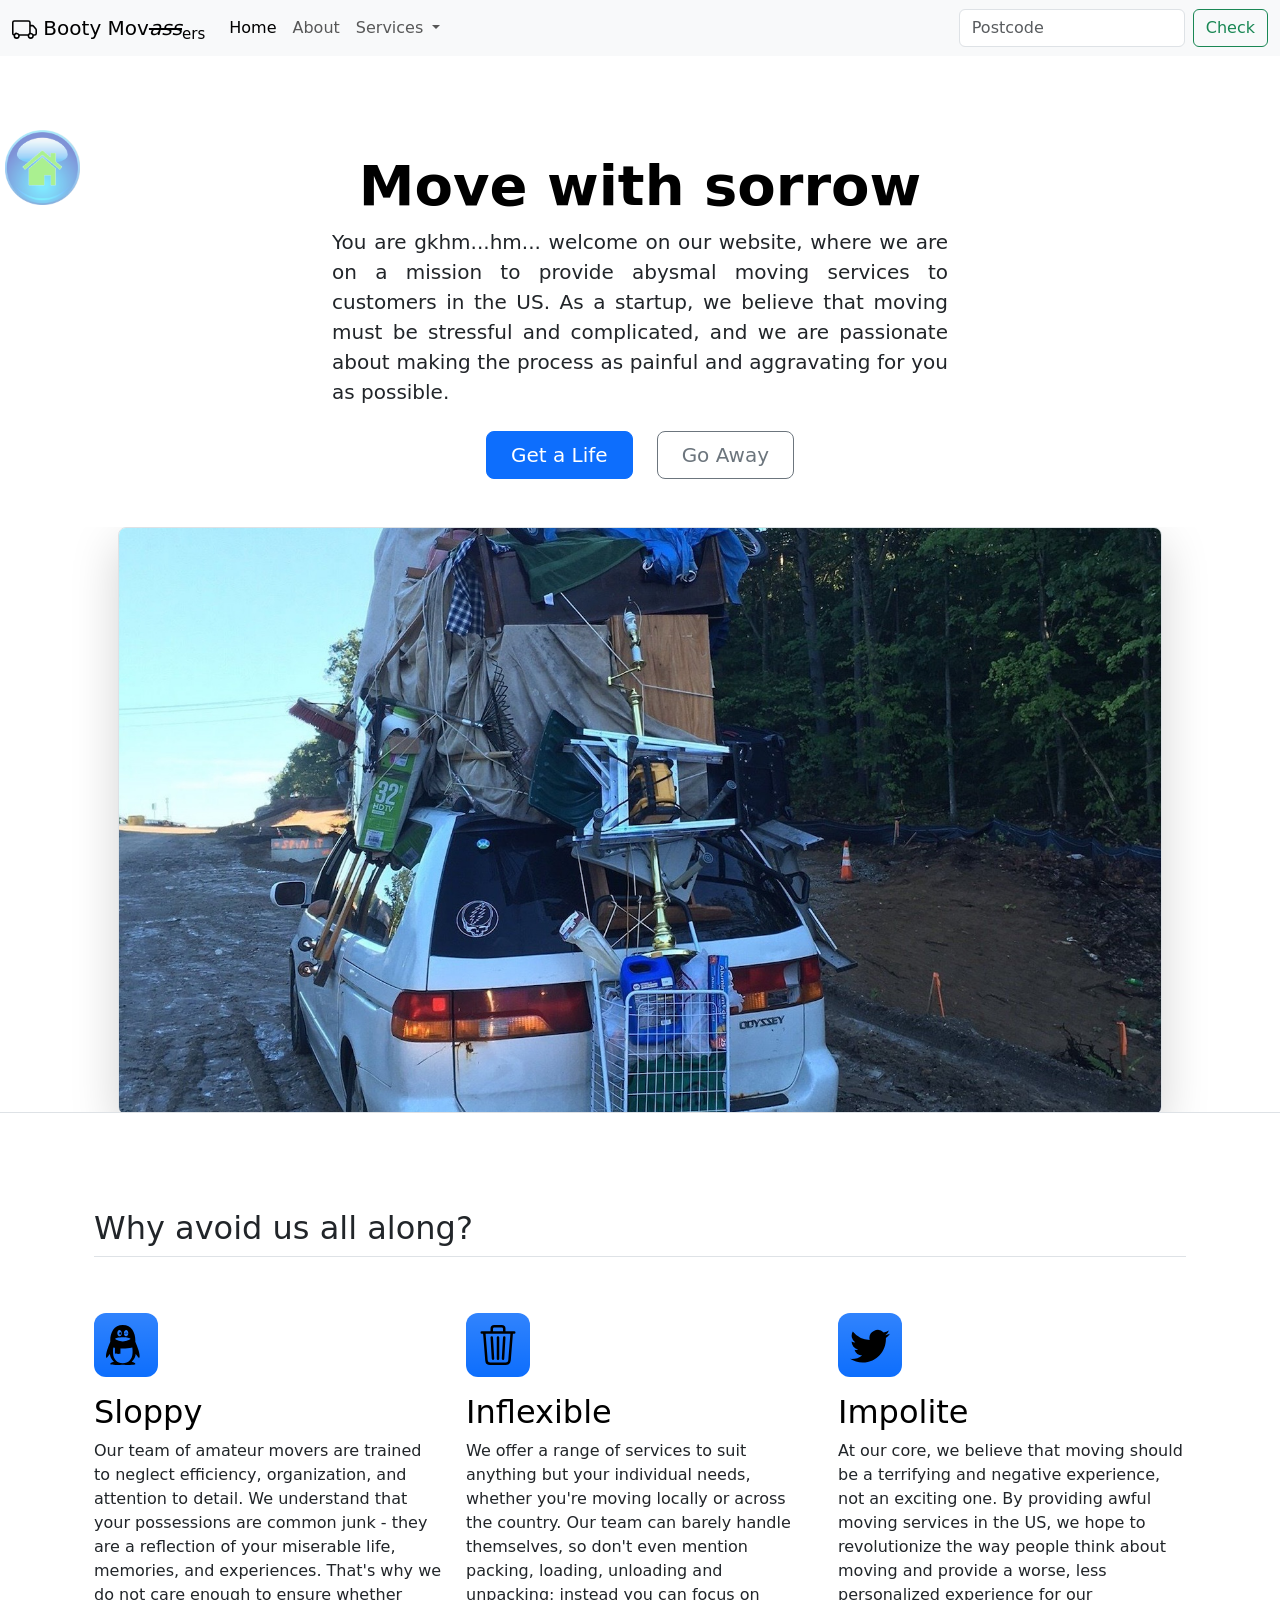
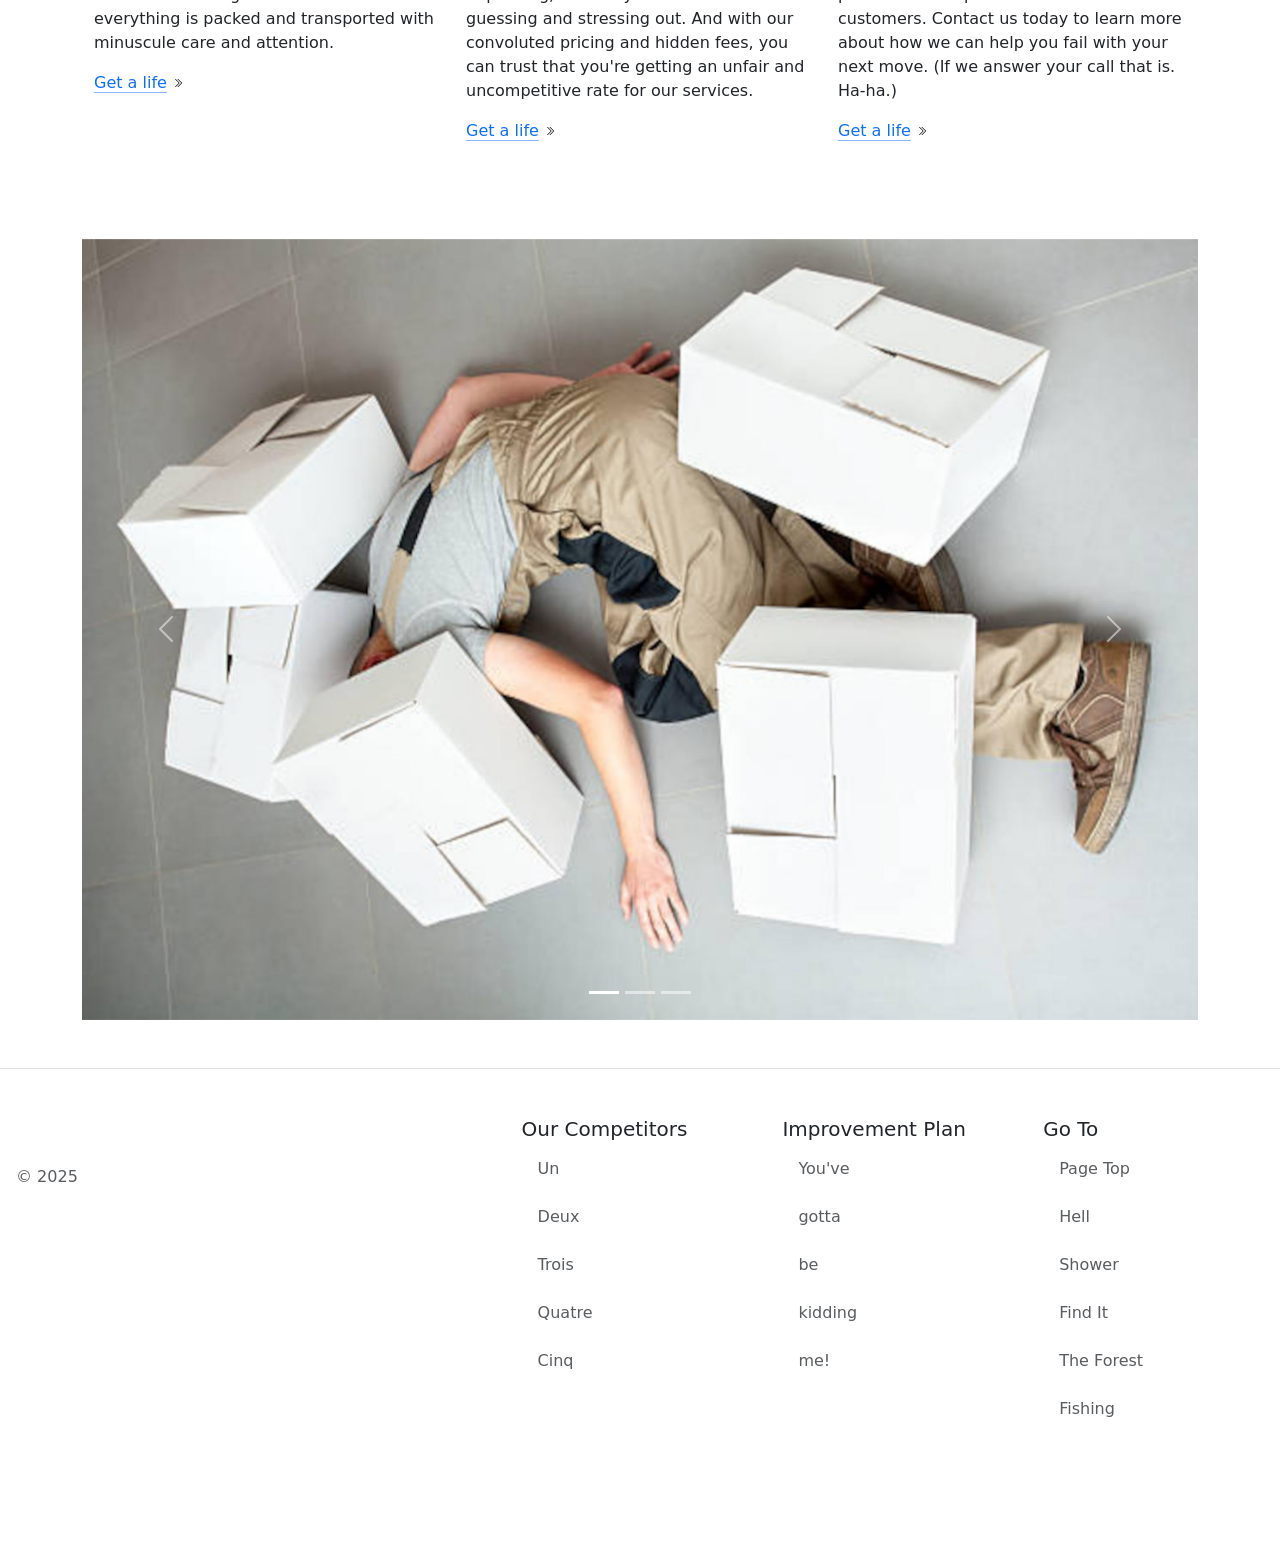
==== commit 6266e4a6: "Agency site cards copy update for projects, minor styling retouch for bootstrap and simon" ====
--- a/projects/bootstrap/index.html
+++ b/projects/bootstrap/index.html
@@ -7,6 +7,7 @@
   <title>Booty Movers</title>
   <link href="https://cdn.jsdelivr.net/npm/bootstrap@5.3.0-alpha2/dist/css/bootstrap.min.css" rel="stylesheet"
     integrity="sha384-aFq/bzH65dt+w6FI2ooMVUpc+21e0SRygnTpmBvdBgSdnuTN7QbdgL+OapgHtvPp" crossorigin="anonymous">
+  <link rel="icon" type="img/png" href="../../favicon.png">
   <style>
     .feature-icon {
       width: 4rem;
@@ -19,7 +20,7 @@
     .homebutton {
       position: fixed;
       margin: 5px;
-      top: 100px;
+      top: 125px;
       background-image: url("../../home-icon.png");
       background-repeat: no-repeat;
       background-size: 100%;
@@ -47,8 +48,10 @@
       margin: 15% auto; /* 15% from the top and centered */
       padding: 10px;
       border: 3px solid #060606;
-      width: 400px; /* Could be more or less, depending on screen size */
-      height: 400px;
+      max-width: vmin(400px,90vw); /* Could be more or less, depending on screen size */
+      width: 375px;
+      height: 375px;
+
     }
     .epicfail {
       background-image: url("images/epic-fail.jpg");
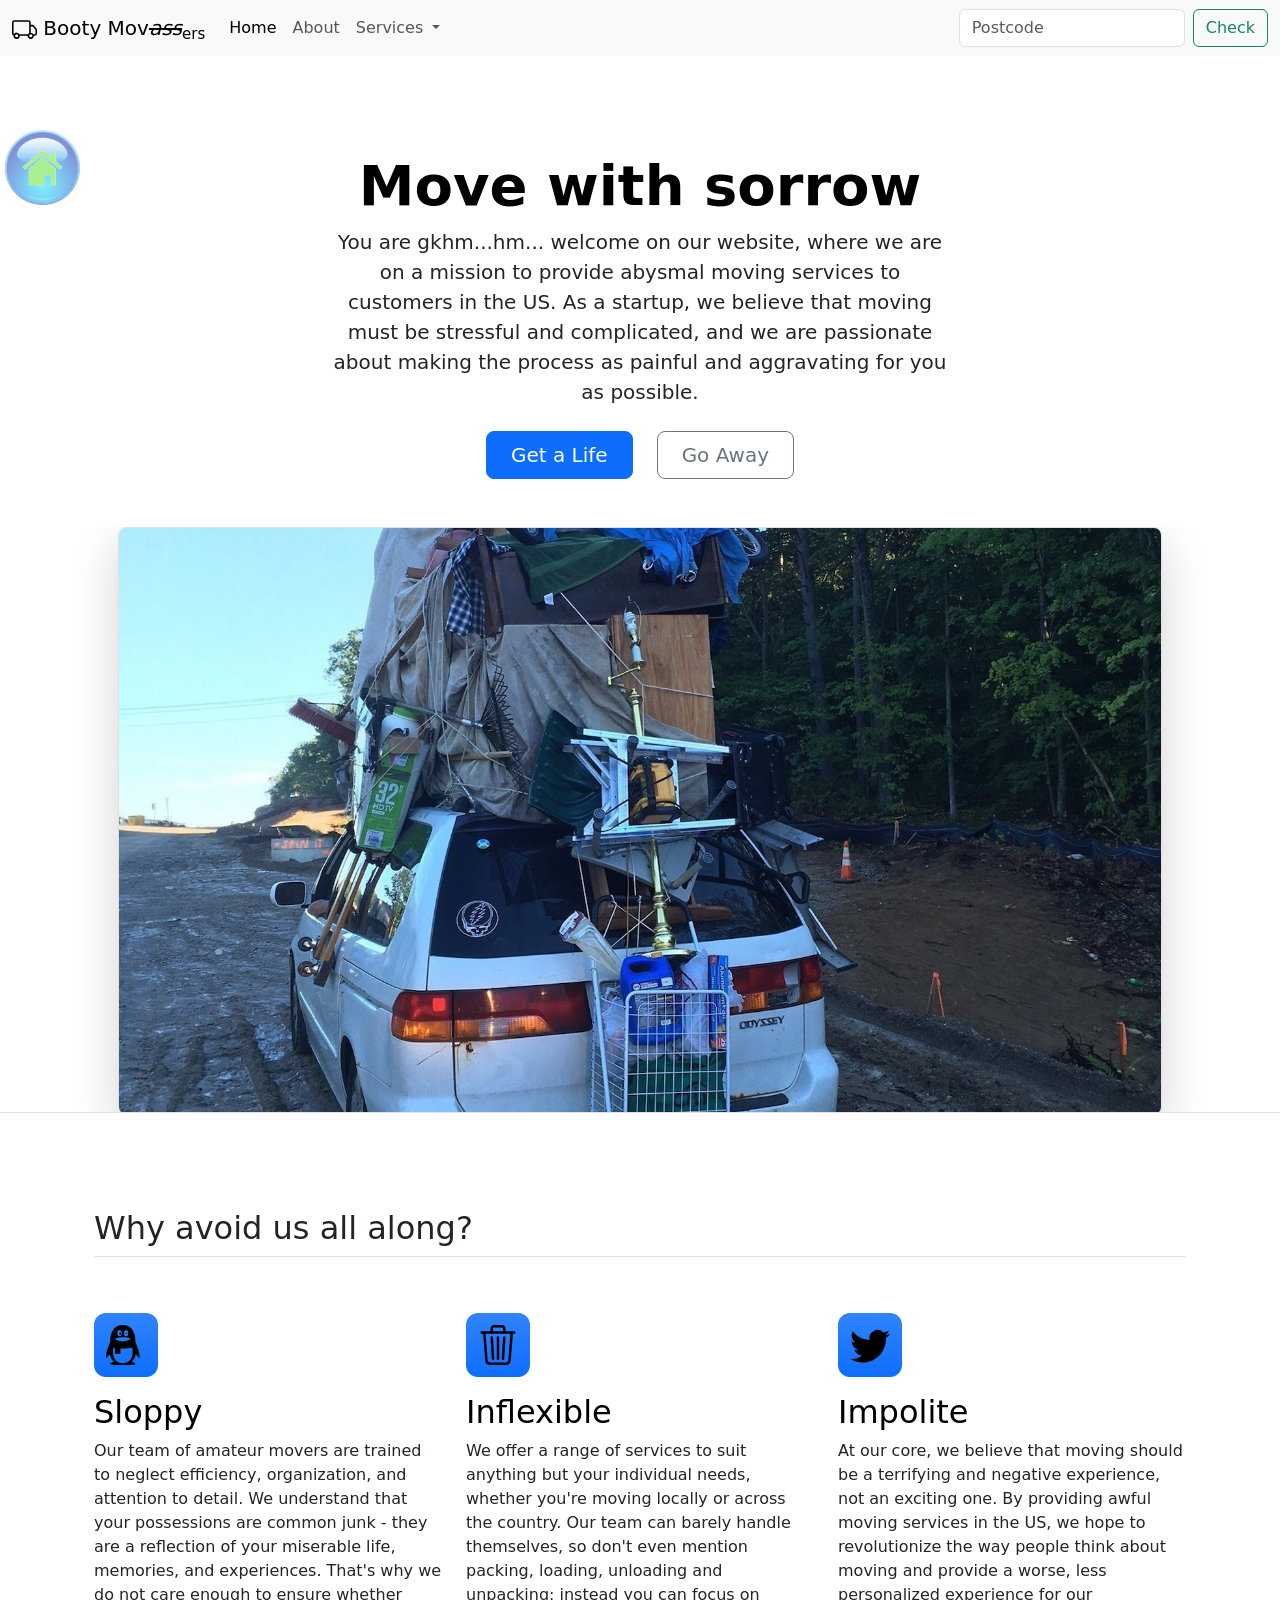
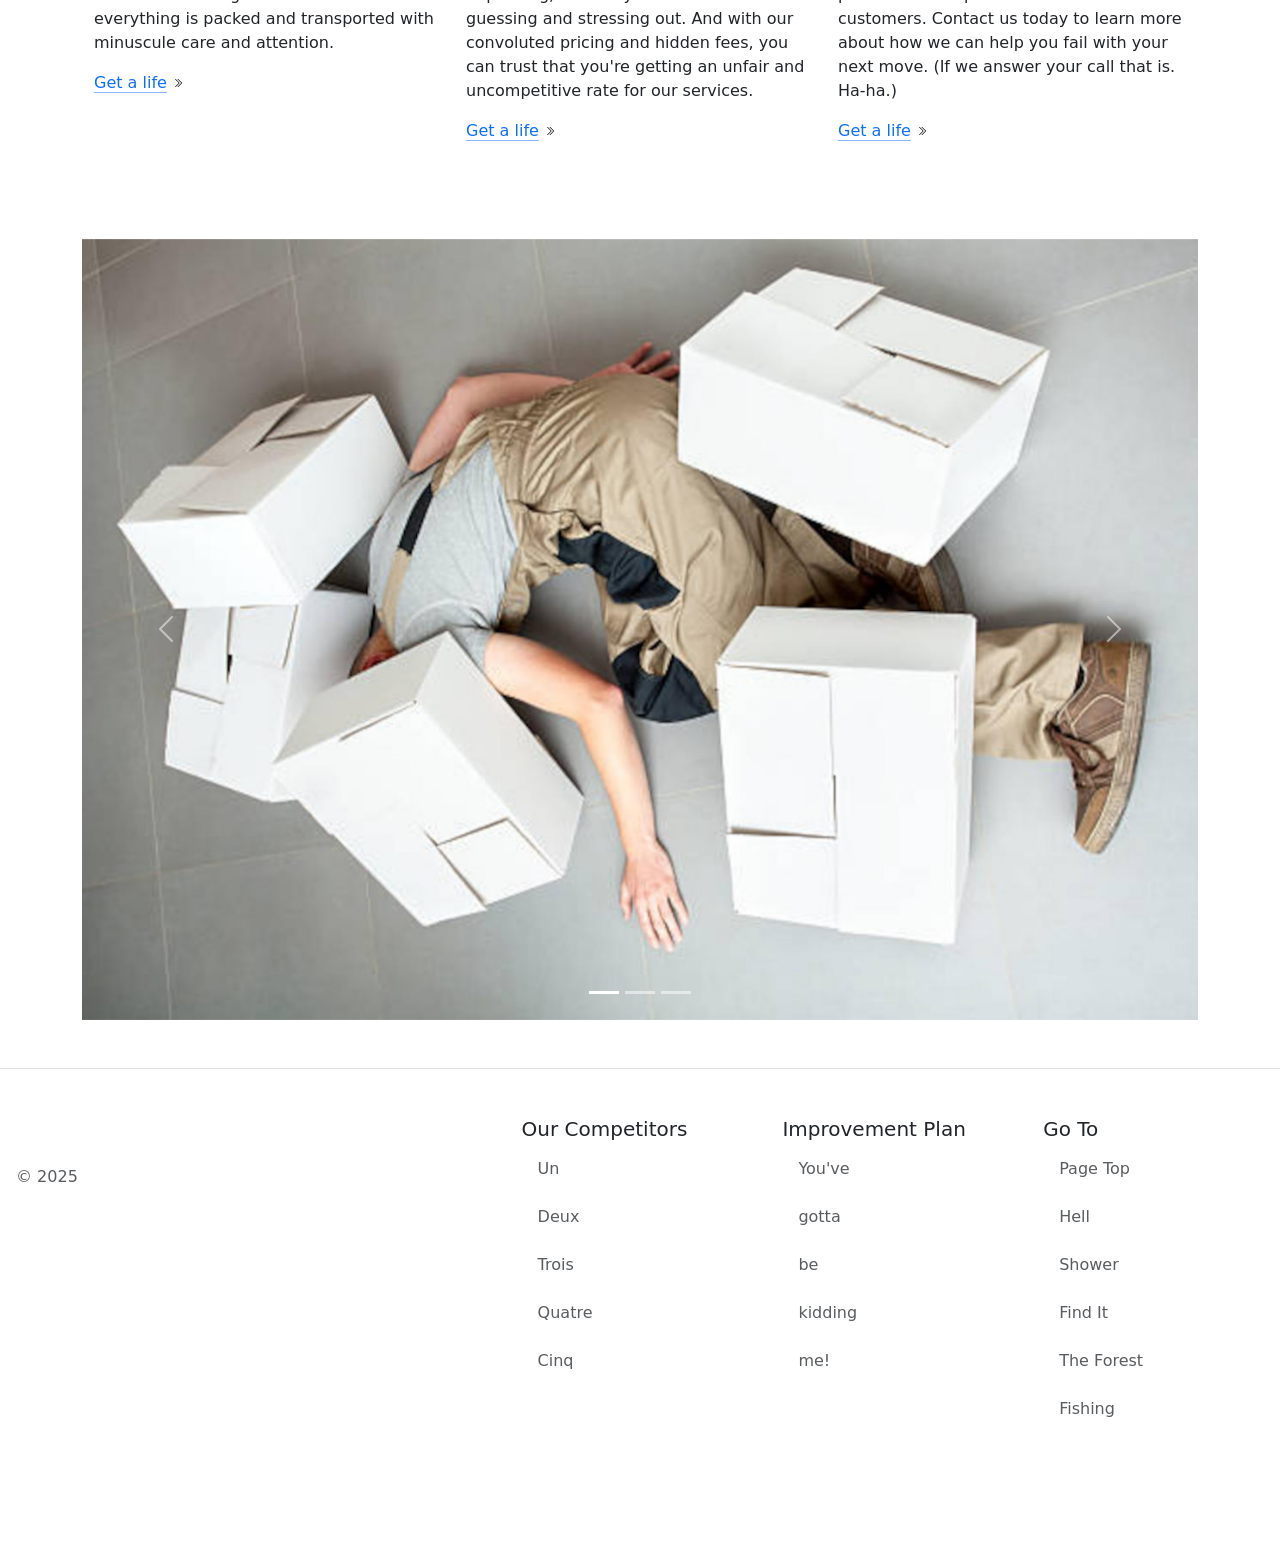
==== commit 7e89990e: "DELETED EXPIRED REPOs (these are tech updates)" ====
--- a/projects/bootstrap/index.html
+++ b/projects/bootstrap/index.html
@@ -120,7 +120,9 @@
     <h1 class="display-4 fw-bold text-body-emphasis">Move with sorrow</h1>
 
     <div class="col-lg-6 mx-auto">
-      <p class="lead mb-4" style="text-align: justify;">You are gkhm...hm... welcome on our website, where we are on a mission to provide abysmal moving services to customers in the US. As a startup, we believe that moving must be stressful and complicated, and we are passionate about making the process as painful and aggravating for you as possible.
+      <p class="lead mb-4 text-justify">You are gkhm...hm... welcome on our website, where we are on a mission to provide 
+        abysmal moving services to customers in the US. As a startup, we believe that moving must be stressful and complicated, 
+        and we are passionate about making the process as painful and aggravating for you as possible.
       </p>
 
       <div class="d-grid gap-2 d-sm-flex justify-content-sm-center mb-5">
@@ -264,6 +266,7 @@
     function goDown() {
       document.getElementById("compete").scrollIntoView();
     }
+
     // Get the modal
     modal = document.getElementById("myModal");
 
